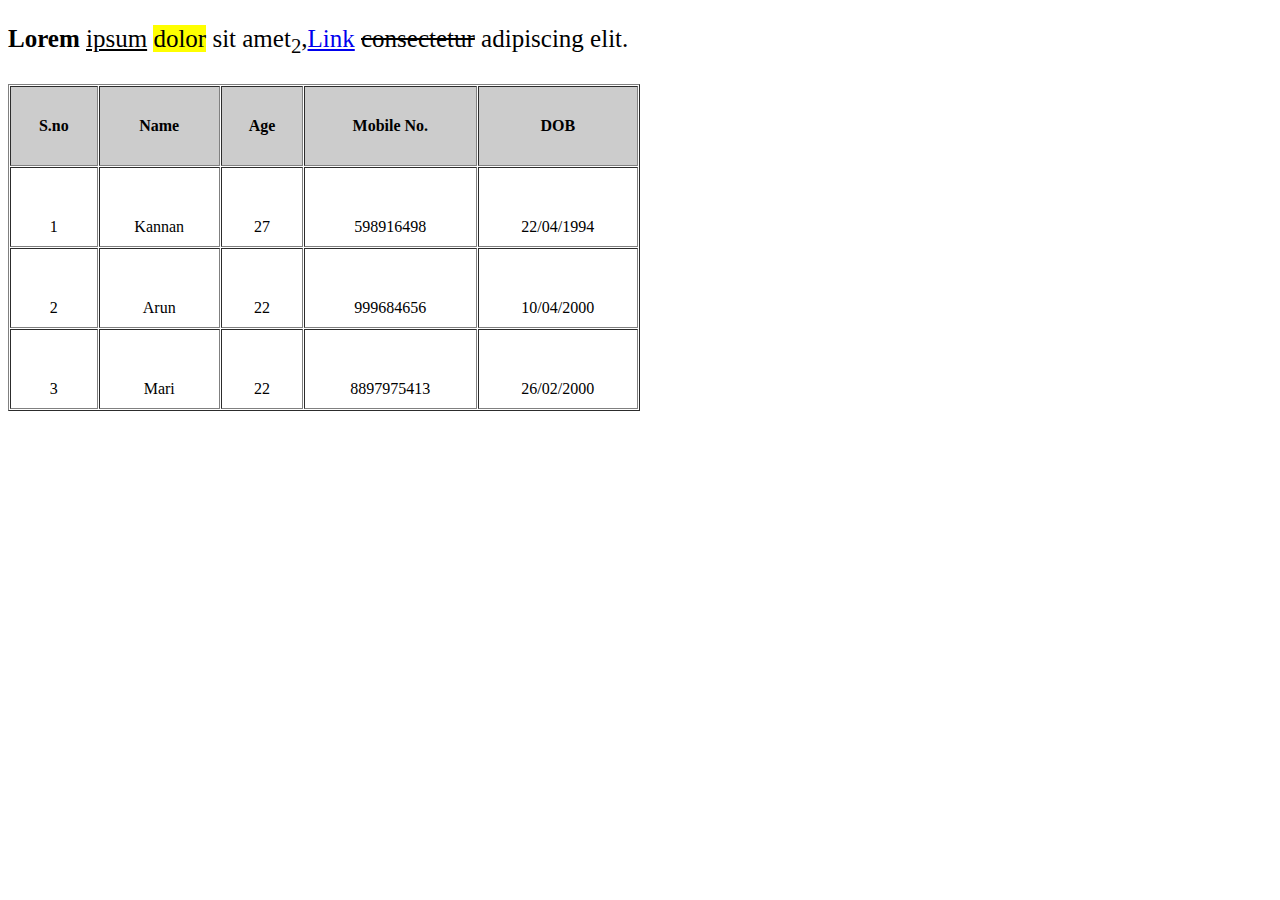
==== index.html @ 4874e0d2 "Update" ====
<!DOCTYPE html>
<html>
<head>
	<title>
		FED05
	</title>

</head>
<body>


	

	<section>

		<div>
			<p style="font-size: 25px">
				<b>Lorem</b> <u>ipsum</u> <mark>dolor</mark> sit amet<sub>2</sub>,<a href="http://fabevy.com/" target="_blank">Link</a> <del>consectetur</del> adipiscing elit. 
			</p>
		</div>

	</section>
	

	<table border="1" cellpadding="10" cellspacing="1"  width="50%" >
		<tr bgcolor="#ccc" align="center" height="80" >
			<th >S.no</th>
			<th>Name</th>
			<th>Age</th>
			<th>Mobile No.</th>
			<th>DOB</th>
		
		</tr>
		<tr align="center" height="80" valign="bottom">
			<td >1</td>
			<td>Kannan</td>
			<td>27</td>
			<td>598916498</td>
			<td>22/04/1994</td>
		</tr>
		<tr align="center" height="80" valign="bottom">
			<td>2</td>
			<td>Arun</td>
			<td>22</td>
			<td>999684656</td>
			<td>10/04/2000</td>
		</tr>
		<tr align="center" height="80" valign="bottom">
			<td>3</td>
			<td>Mari</td>
			<td>22</td>
			<td>8897975413</td>
			<td>26/02/2000</td>
		</tr>
	</table>



</body>
</html>
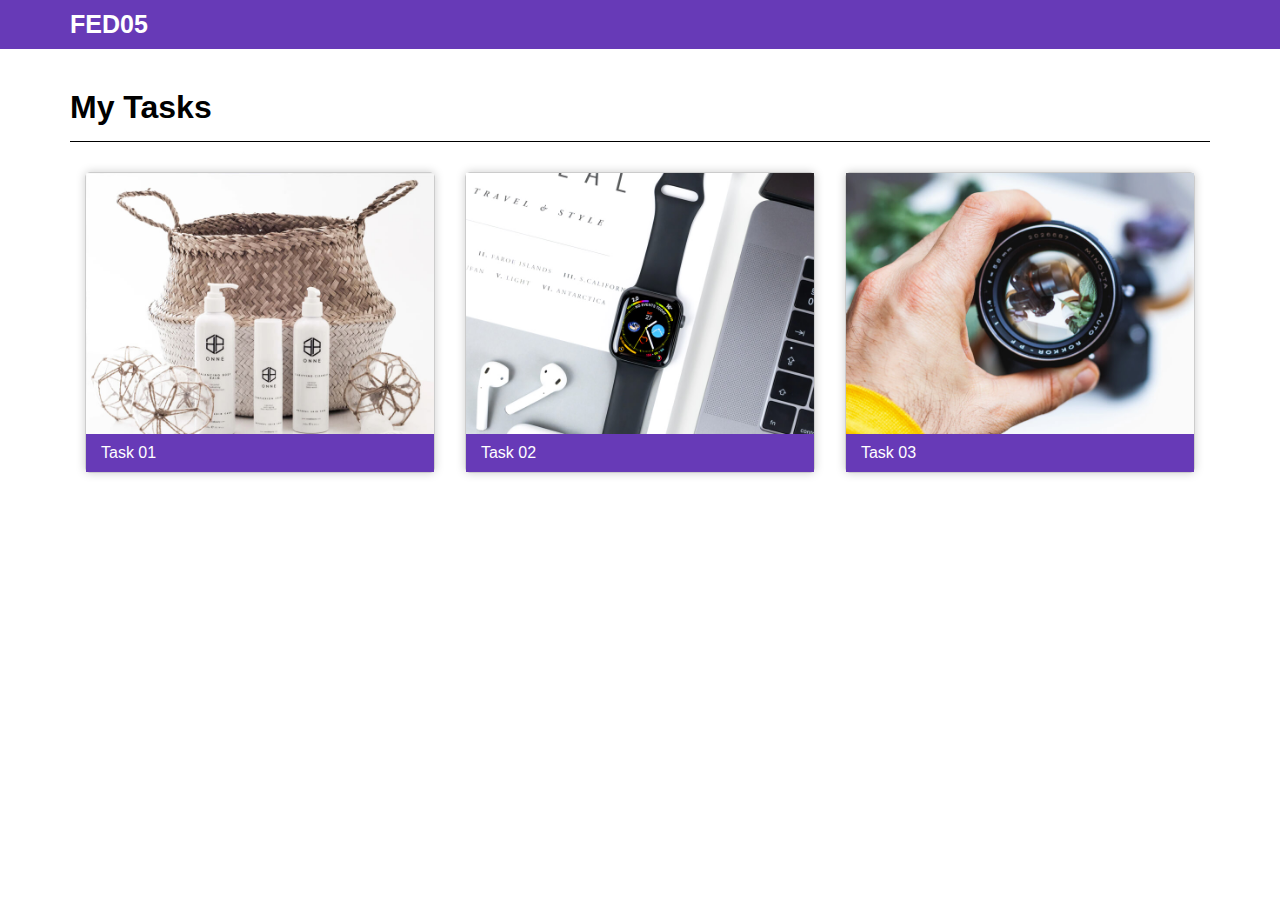
==== commit a46a0919: "update" ====
--- a/index.html
+++ b/index.html
@@ -4,57 +4,51 @@
 	<title>
 		FED05
 	</title>
+	<link rel="stylesheet" type="text/css" href="css/style.css">
 
 </head>
 <body>
 
+	<header class="top-header">
+		<div class="conteiner">
+			 <a href="#">FED05</a>
+		</div>
+	</header>
 
-	
+	<section class="tasks-section">
 
-	<section>
+		<div class="conteiner">
+			<div class="title">
+				<h1>My Tasks</h1>
+			</div>
+			<div class="flex-container">
+				<div class="flex-items">
+					<div class="inner-box">
+						<img src="images/portfolio/portfolio-1.jpg" alt="">
+						<a href="tasks/task-1/index.html">Task 01</a>
+					</div>
+					
 
-		<div>
-			<p style="font-size: 25px">
-				<b>Lorem</b> <u>ipsum</u> <mark>dolor</mark> sit amet<sub>2</sub>,<a href="http://fabevy.com/" target="_blank">Link</a> <del>consectetur</del> adipiscing elit. 
-			</p>
+				</div>
+				<div class="flex-items">
+					<div class="inner-box">
+						<img src="images/portfolio/portfolio-2.jpg" alt="">
+						<a href="tasks/task-2/index.html">Task 02</a>
+					</div>
+				</div>
+				<div class="flex-items">
+					<div class="inner-box">
+						<img src="images/portfolio/portfolio-4.jpg" alt="">
+						<a href="tasks/task-3/index.html">Task 03</a>
+					</div>
+				</div>
+				
+			</div>
+
 		</div>
 
 	</section>
 	
 
-	<table border="1" cellpadding="10" cellspacing="1"  width="50%" >
-		<tr bgcolor="#ccc" align="center" height="80" >
-			<th >S.no</th>
-			<th>Name</th>
-			<th>Age</th>
-			<th>Mobile No.</th>
-			<th>DOB</th>
-		
-		</tr>
-		<tr align="center" height="80" valign="bottom">
-			<td >1</td>
-			<td>Kannan</td>
-			<td>27</td>
-			<td>598916498</td>
-			<td>22/04/1994</td>
-		</tr>
-		<tr align="center" height="80" valign="bottom">
-			<td>2</td>
-			<td>Arun</td>
-			<td>22</td>
-			<td>999684656</td>
-			<td>10/04/2000</td>
-		</tr>
-		<tr align="center" height="80" valign="bottom">
-			<td>3</td>
-			<td>Mari</td>
-			<td>22</td>
-			<td>8897975413</td>
-			<td>26/02/2000</td>
-		</tr>
-	</table>
-
-
-
 </body>
 </html>--- a/css/style.css
+++ b/css/style.css
@@ -0,0 +1,65 @@
+*{
+	margin: 0;
+	padding: 0;
+	box-sizing: border-box;
+	font-family: Arial, sans-serif;
+}
+.conteiner{
+	width: 1170px;
+	padding: 0 15px;
+	margin: 0 auto;
+}
+.top-header{
+	background-color: #673ab7;
+	padding: 10px 15px;
+}
+.top-header a{
+	text-decoration: none;
+	color: #fff;
+	font-size: 25px;
+	font-weight: bold;
+}
+
+
+
+/* ----  Flex container ---- */
+
+.tasks-section{
+	padding-top: 40px;
+}
+.title h1{
+	border-bottom: solid 1px #000;
+	margin-bottom: 30px;
+	padding-bottom: 15px; 
+}
+.flex-container{
+	display: flex;
+	flex-wrap: wrap;
+
+}
+
+.flex-items{
+	width: 33.33%;
+	padding: 0 15px;
+}
+.inner-box{
+	border:solid 1px #ccc;
+	border-radius: 5px;
+	box-shadow: 0 0 10px #ccc;
+}
+
+.inner-box img{
+	width: 100%;
+	height: auto;
+	display: block;
+}
+.inner-box a{
+	display: block;
+	text-decoration: none;
+	color: #fff;
+	background-color: #673ab7;
+	padding: 10px 15px;
+}
+.inner-box a:hover{
+	opacity: 0.8;
+}